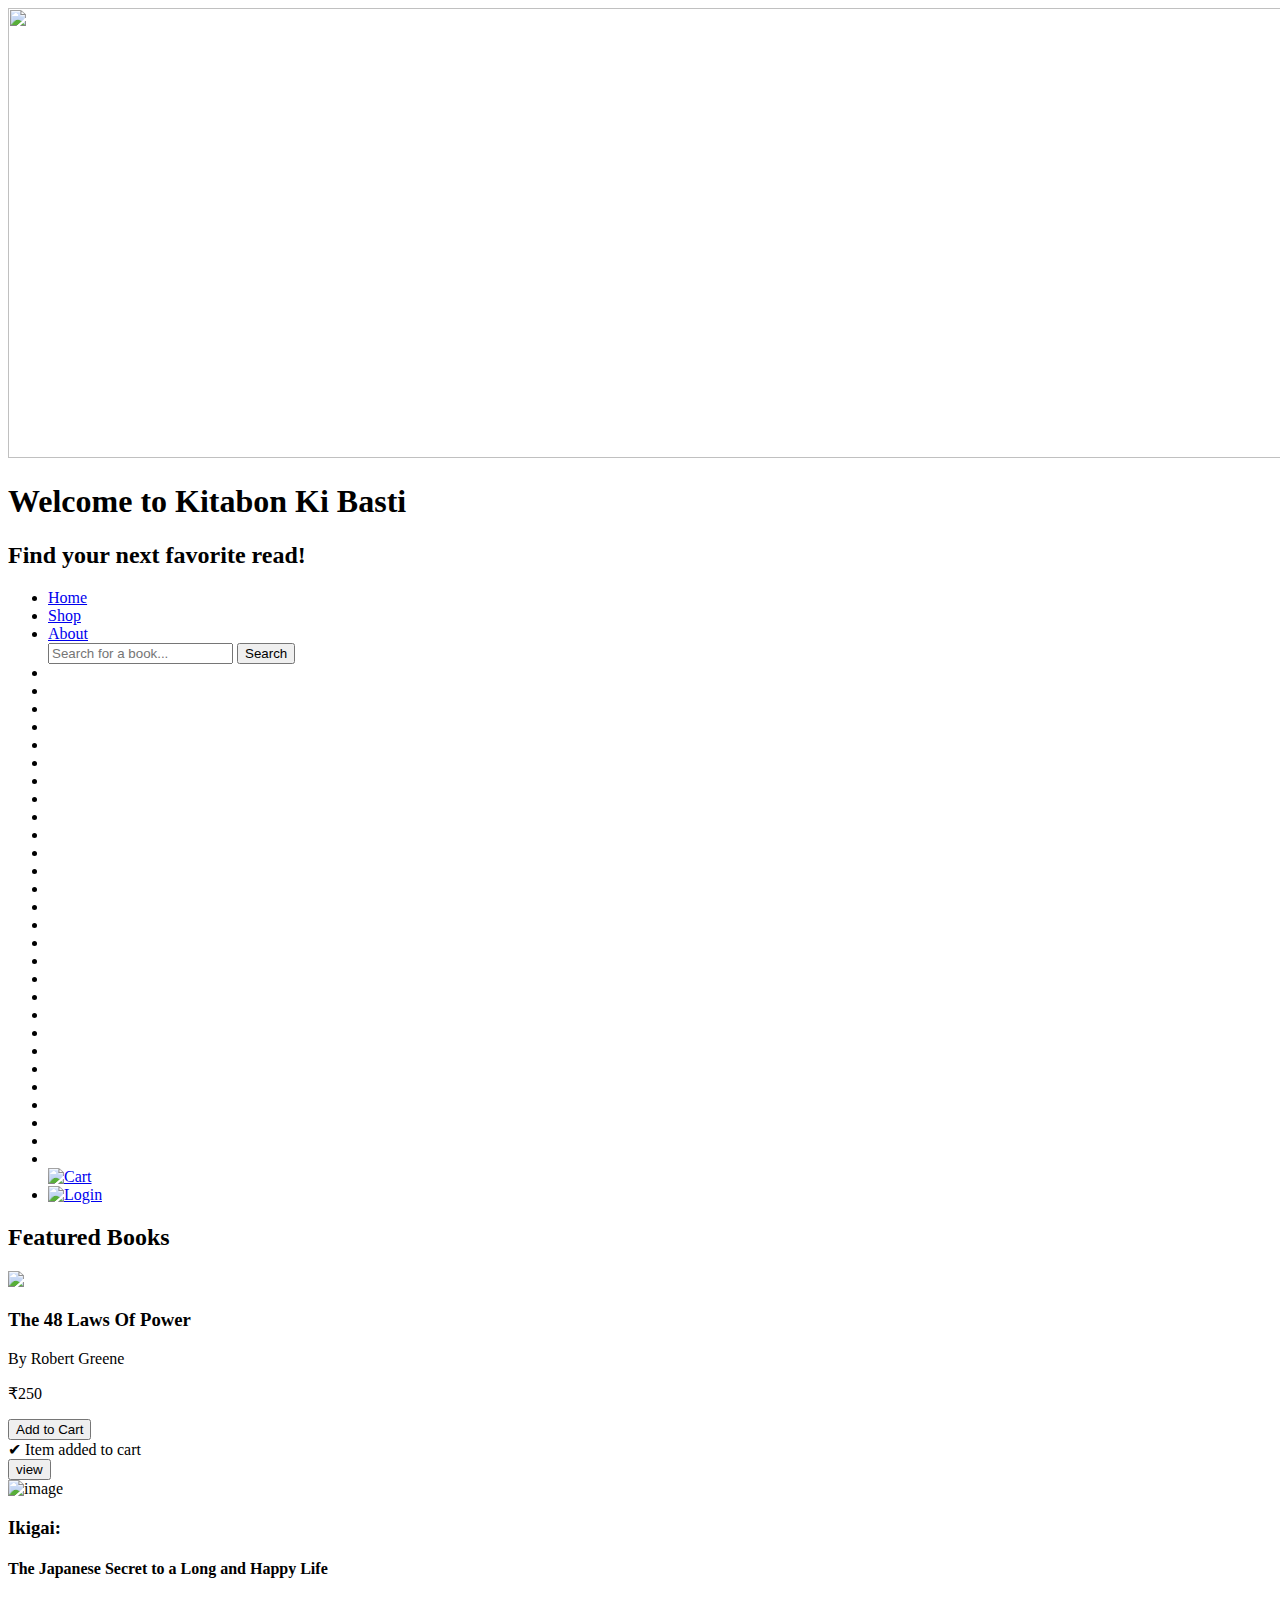
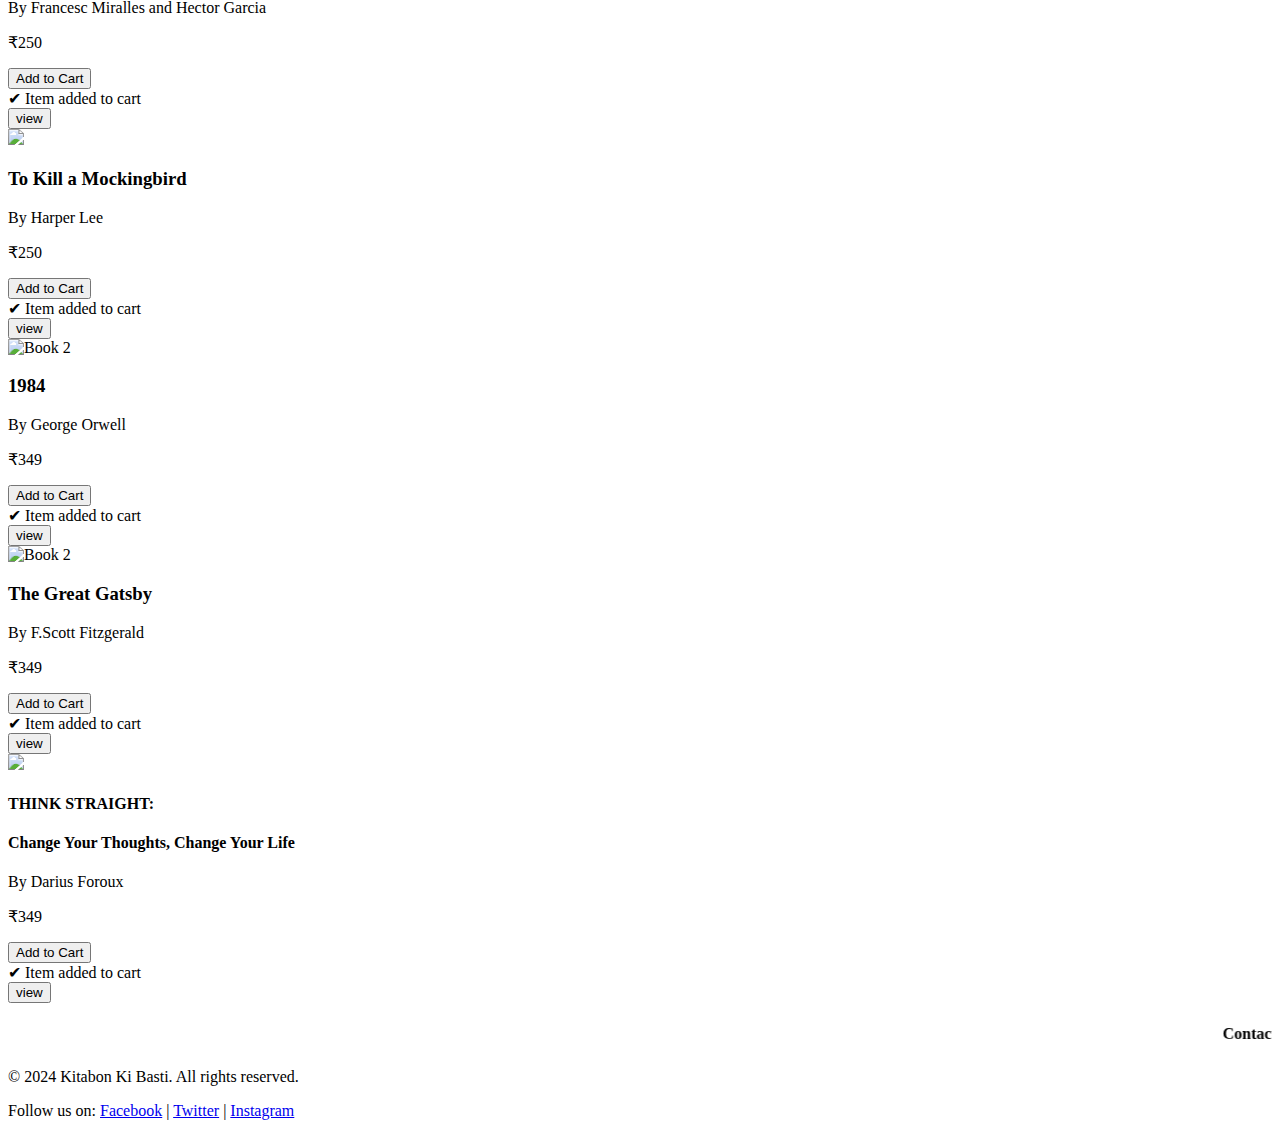
==== index.html @ 08c4a4fa "added index.html" ====
<!DOCTYPE html>
<html lang="en">
<head>
    <meta charset="UTF-8">
    <meta name="viewport" content="width=device-width, initial-scale=1.0">
    <title>Kitabon ki Basti</title>
    <link rel="stylesheet" href="style.css">
    <script src="script.js"></script>
   
</head>
<body>
    <header><div>
        <img src="backgroundimg.jpg" width="1450" height="450">
        <div class="overlay"></div>
        <h1 class="heading-overlay">Welcome to Kitabon Ki Basti</h1>
        <h2>Find your next favorite read!</h2>
    </div></header>
    <nav> 
        <ul>
            <li><a href="index.html">Home</a></li>
            <li><a href="#">Shop</a></li>
            <li><a href="http://127.0.0.1:5501/about.html">About</a></li>
            <div>
                <input type="text" id="searchInput" placeholder="Search for a book..." />
                <button onclick="searchBooks()">Search</button>
              </div>             
            <li><li></li><li></li></li><li><li><li><li><li><li><li><li><li></li></li></li></li><li><li></li></li></li></li></li></li></li><li></li><li><li><li></li></li></li><li><li><li></li></li></li><li><li></li></li><li><li><li><li></li></li></li><li></li>
            <a href="cart.html"><img src="cart.png" width="40px" height="35px" alt="Cart"></a>
            <li><a href="login.html"><img src="user.png" width="30px" height="30px" alt="Login"></a></li>
        </ul>
    </nav>
    <div id="results"></div>
    <main>
        <h2>Featured Books</h2>
        <section class="book-collection">
            <div class="book">
                <img src="power..png" height="230">
                <h3>The 48 Laws Of Power </h3>
                <p> By Robert Greene</p>
                <p>₹250</p>
                <button onclick="addToCart('The 48 Laws Of Power', 250,'power..png')">Add to Cart</button><div id="flash-message" class="hidden">✔ Item added to cart</div>
                <a href="http://127.0.0.1:5501/power.html">
                <button>view</button></a>
            </div>
            <div class="book">
                <img src="ikigai.jpeg" alt="image" height="185">
               <p> <h3>Ikigai: </h3><h4>The Japanese Secret to a Long and Happy Life</h4></p>
                <p>By Francesc Miralles and Hector Garcia</p>
                <p>₹250</p>
                <button onclick="addToCart('Ikigai:The Japanese Secret to a Long and Happy Life', 250, 'ikigai.jpeg')">Add to Cart</button><div id="flash-message" class="hidden">✔ Item added to cart</div>
                <a href="http://127.0.0.1:5501/ikigai.html">
                    <button>view</button></a>
            </div>
            <div class="book">
                <img src="mokingbird.jpeg" height="230">
                <h3>To Kill a Mockingbird</h3>
                <p> By Harper Lee</p>
                <p>₹250</p>
                <button onclick="addToCart('To Kill a Mockingbird', 250,'mokingbird.jpeg')">Add to Cart</button>
                <div id="flash-message" class="hidden">✔ Item added to cart</div>
                <a href="http://127.0.0.1:5501/mockingbird.html"><button>view</button></a>
            </div>
            <div class="book">
                <img src="1984.jpeg" alt="Book 2" height="260">
                <h3>1984</h3>
                <p> By George Orwell </p>
                <p>₹349</p>
                <button onclick="addToCart('1984',349,'1984.jpeg')">Add to Cart</button><div id="flash-message" class="hidden">✔ Item added to cart</div>
                <a href="http://127.0.0.1:5501/1984book.html"><button>view</button></a>
            </div>
            <div class="book">
                <img src="gatsy.jpeg" alt="Book 2" height="260">
                <h3>The Great Gatsby</h3>
                <p> By F.Scott Fitzgerald</p>
                <p>₹349</p>
                <button onclick="addToCart('The Great Gatsby',349,'gatsy.jpeg')">Add to Cart</button><div id="flash-message" class="hidden">✔ Item added to cart</div>
                <a href="http://127.0.0.1:5501/the_great_gatsby.html">
                    <button>view</button>
                </a>
            </div>
            <div class="book">
                <img src="think.webp" height="210">
                <h4>THINK STRAIGHT:</h4><h4>Change Your Thoughts, Change Your Life</h4> 
                <p> By Darius Foroux</p>
                <p>₹349</p>
                <button onclick="addToCart('THINK STRAIGHT : Change Your Thoughts, Change Your Life',349,'think.webp')">Add to Cart</button><div id="flash-message" class="hidden">✔ Item added to cart</div>
                <a href="http://127.0.0.1:5501/thinkstraight.html">
                    <button>view</button>
                </a>
            </div>
           
            
<!-- Add more books as needed -->   
        </section>
    </main>
     
    <footer>
        <h4 font="Arial"><marquee behavior="scroll" direction="left">
            Contact us at : kitabonkibasti@gmail.com Or Watsapp no. : XXXXXXXX01
        </marquee>
        </h4>
        <p>&copy; 2024 Kitabon Ki Basti. All rights reserved.</p>
        <p>Follow us on:
            <a href="#">Facebook</a> |
            <a href="#">Twitter</a> |
            <a href="#">Instagram</a>
        </p>
    </footer>
</body>
</html>
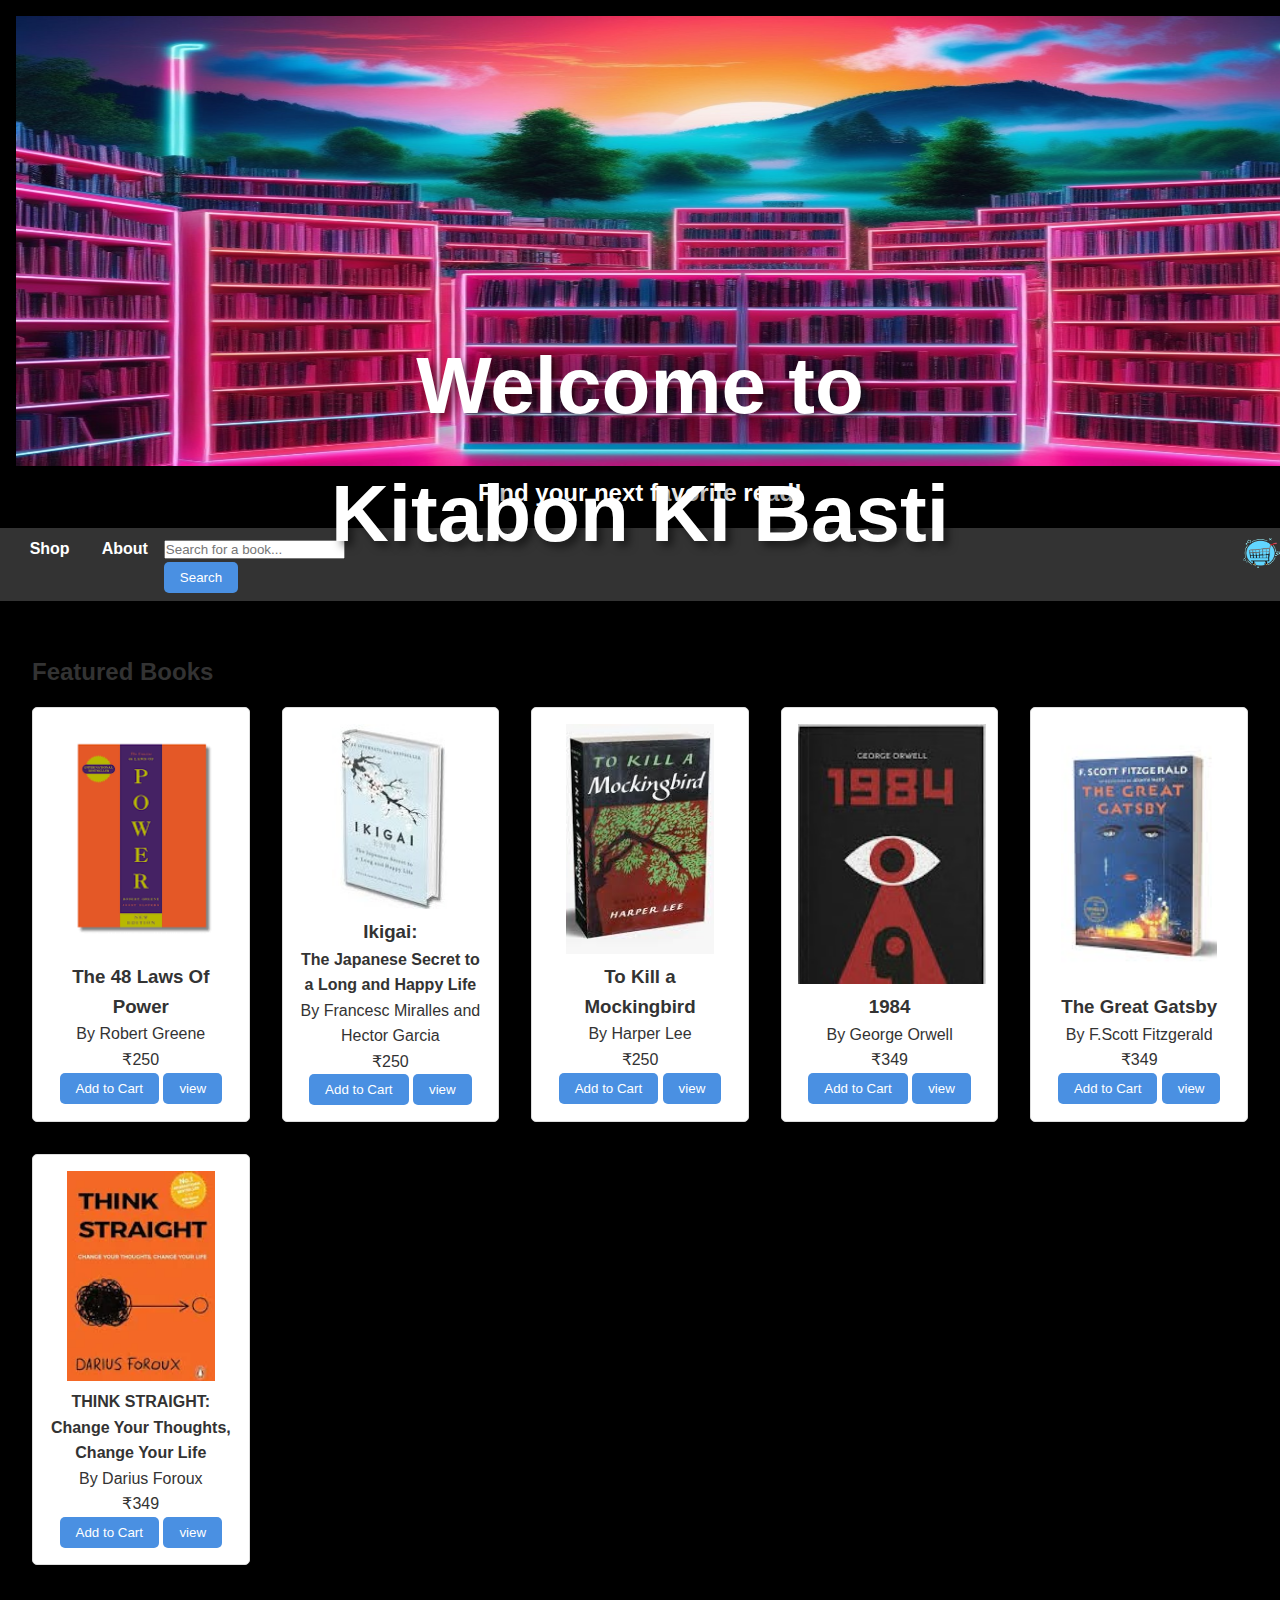
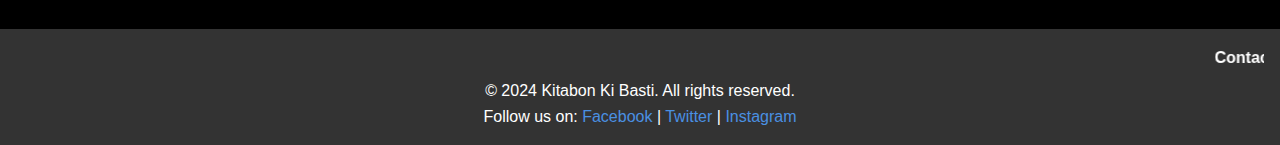
==== commit 2c4c9407: "Update index.html" ====
--- a/index.html
+++ b/index.html
@@ -19,7 +19,7 @@
         <ul>
             <li><a href="index.html">Home</a></li>
             <li><a href="#">Shop</a></li>
-            <li><a href="http://127.0.0.1:5501/about.html">About</a></li>
+            <li><a href="about.html">About</a></li>
             <div>
                 <input type="text" id="searchInput" placeholder="Search for a book..." />
                 <button onclick="searchBooks()">Search</button>
@@ -39,7 +39,7 @@
                 <p> By Robert Greene</p>
                 <p>₹250</p>
                 <button onclick="addToCart('The 48 Laws Of Power', 250,'power..png')">Add to Cart</button><div id="flash-message" class="hidden">✔ Item added to cart</div>
-                <a href="http://127.0.0.1:5501/power.html">
+                <a href="power.html">
                 <button>view</button></a>
             </div>
             <div class="book">
@@ -48,7 +48,7 @@
                 <p>By Francesc Miralles and Hector Garcia</p>
                 <p>₹250</p>
                 <button onclick="addToCart('Ikigai:The Japanese Secret to a Long and Happy Life', 250, 'ikigai.jpeg')">Add to Cart</button><div id="flash-message" class="hidden">✔ Item added to cart</div>
-                <a href="http://127.0.0.1:5501/ikigai.html">
+                <a href="ikigai.html">
                     <button>view</button></a>
             </div>
             <div class="book">
@@ -58,7 +58,7 @@
                 <p>₹250</p>
                 <button onclick="addToCart('To Kill a Mockingbird', 250,'mokingbird.jpeg')">Add to Cart</button>
                 <div id="flash-message" class="hidden">✔ Item added to cart</div>
-                <a href="http://127.0.0.1:5501/mockingbird.html"><button>view</button></a>
+                <a href="mockingbird.html"><button>view</button></a>
             </div>
             <div class="book">
                 <img src="1984.jpeg" alt="Book 2" height="260">
@@ -66,7 +66,7 @@
                 <p> By George Orwell </p>
                 <p>₹349</p>
                 <button onclick="addToCart('1984',349,'1984.jpeg')">Add to Cart</button><div id="flash-message" class="hidden">✔ Item added to cart</div>
-                <a href="http://127.0.0.1:5501/1984book.html"><button>view</button></a>
+                <a href="book.html"><button>view</button></a>
             </div>
             <div class="book">
                 <img src="gatsy.jpeg" alt="Book 2" height="260">
@@ -74,7 +74,7 @@
                 <p> By F.Scott Fitzgerald</p>
                 <p>₹349</p>
                 <button onclick="addToCart('The Great Gatsby',349,'gatsy.jpeg')">Add to Cart</button><div id="flash-message" class="hidden">✔ Item added to cart</div>
-                <a href="http://127.0.0.1:5501/the_great_gatsby.html">
+                <a href="the_great_gatsby.html">
                     <button>view</button>
                 </a>
             </div>
@@ -84,7 +84,7 @@
                 <p> By Darius Foroux</p>
                 <p>₹349</p>
                 <button onclick="addToCart('THINK STRAIGHT : Change Your Thoughts, Change Your Life',349,'think.webp')">Add to Cart</button><div id="flash-message" class="hidden">✔ Item added to cart</div>
-                <a href="http://127.0.0.1:5501/thinkstraight.html">
+                <a href="thinkstraight.html">
                     <button>view</button>
                 </a>
             </div>
--- a/style.css
+++ b/style.css
@@ -0,0 +1,168 @@
+* {
+    margin: 0;
+    padding: 0;
+    box-sizing: border-box;
+}
+
+body {
+    font-family: Arial, sans-serif;
+    line-height: 1.6;
+    background-color: black;
+    color: #333;
+}
+
+header {
+    text-align: center;
+    
+    color: #fff;
+    padding: 1rem;
+}
+
+
+
+nav {
+    background-color: #333;
+    color: #fff;
+}
+
+nav ul {
+    list-style: none;
+    display: flex;
+    justify-content: center;
+    padding: 0.5rem;
+}
+
+nav ul li {
+    margin: 0 1rem;
+}
+
+nav ul li a {
+    color: #fff;
+    text-decoration: none;
+    font-weight: bold;
+}
+
+main {
+    padding: 2rem;
+}
+
+.book-collection {
+    display: grid;
+    grid-template-columns: repeat(auto-fit, minmax(200px, 1fr));
+    gap: 2rem;
+    margin-top: 1rem;
+}
+
+.book {
+    background-color: #fff;
+    border: 1px solid #ddd;
+    padding: 1rem;
+    text-align: center;
+    border-radius: 5px;
+}
+
+
+
+button {
+    padding: 0.5rem 1rem;
+    background-color: #4a90e2;
+    color: #fff;
+    border: none;
+    border-radius: 5px;
+    cursor: pointer;
+}
+
+button:hover {
+    background-color: #357abd;
+}
+
+footer {
+    text-align: center;
+    padding: 1rem;
+    background-color: #333;
+    color: #fff;
+    margin-top: 2rem;
+}
+
+footer a {
+    color: #4a90e2;
+    text-decoration: none;
+}
+
+
+.image-container img {
+    width: 100%; /* Image takes the full width of the container */
+    height: auto; /* Maintain aspect ratio */
+}
+
+.heading-overlay {
+    position: absolute; /* Positioning the heading over the image */
+    top: 45%; /* Center vertically */
+    left: 50%; /* Center horizontally */
+    transform: translate(-50%, -50%); /* Adjusts positioning to truly center the heading */
+    color: white; /* Text color to contrast with the image */
+    font-size: 4em; /* Adjust font size as needed */
+    text-shadow: 2px 2px 4px rgba(0, 0, 0, 0.5); /* Adds shadow for readability */
+}
+.image-container {
+    position: relative;
+    width: 100%;
+    max-width: 600px;
+}
+.heading-overlay {
+    position: absolute;
+    top: 50%;
+    left: 50%;
+    transform: translate(-50%, -50%);
+    color: white;
+    font-size: 500%;
+    text-shadow: 5px 5px 8px rgba(0, 0, 0, 0.5);
+    z-index: 2; /* Ensure heading is above both image and overlay */
+}
+
+    
+
+ 
+.fo{
+        text-align: center;
+        padding: 1rem;
+        background-color: #070303;
+        color: #fff;
+        margin-top: 2rem;
+}
+#results {
+    margin-top: 20px;
+  }
+  
+  .no-results, .enter-query {
+    color: #555;
+    font-size: 1rem;
+    margin-top: 20px;
+  }
+  .hidden {
+    display: none;
+}
+
+#flash-message {
+    position: fixed;
+    bottom: 20px;
+    left: 50%;
+    transform: translateX(-50%) translateY(20px); /* Center horizontally and hide initially */
+    background-color: #4caf50;
+    color: white;
+    padding: 8px 16px;
+    font-size: 14px;
+    border-radius: 4px;
+    box-shadow: 0 2px 5px rgba(0, 0, 0, 0.2);
+    z-index: 1000;
+    opacity: 0;
+    transition: opacity 0.3s ease, transform 0.3s ease;
+}
+
+#flash-message.show {
+    display: block;
+    opacity: 1;
+    transform: translateX(-50%) translateY(0); /* Show by moving it up */
+}
+
+  